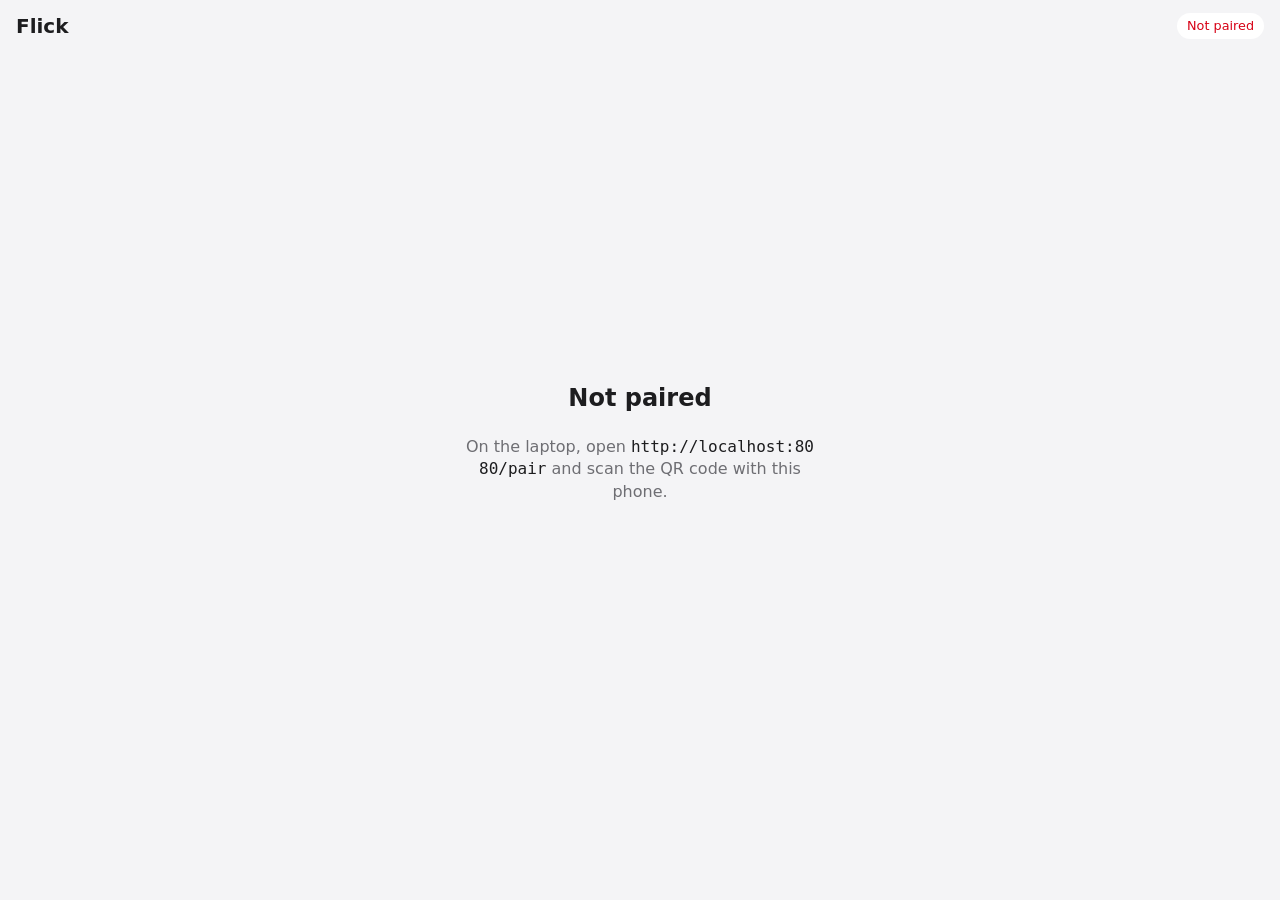
==== web/index.html @ 07ac6890 "feat(web): stack multiple selected photos and send one per flick The picker now allows several photo" ====
<!doctype html>
<html lang="en">
<head>
  <meta charset="utf-8">
  <meta name="viewport" content="width=device-width, initial-scale=1, viewport-fit=cover">
  <meta name="color-scheme" content="light dark">
  <meta name="theme-color" content="#111114">
  <title>Flick</title>
  <link rel="stylesheet" href="styles.css">
  <script type="module" src="app.js"></script>
</head>
<body>
  <header class="bar">
    <h1>Flick</h1>
    <span id="pair-status" class="pill">…</span>
  </header>

  <section id="direction" class="direction" hidden>
    <span id="dir-dot" class="dot" aria-hidden="true"></span>
    <span id="dir-text">Compass off</span>
    <button id="compass-btn" class="link" type="button">Enable compass</button>
    <button id="calibrate-btn" class="link" type="button" hidden>Calibrate</button>
  </section>

  <main id="stage" class="stage">
    <section id="unpaired" class="notice" hidden>
      <h2>Not paired</h2>
      <p>On the laptop, open <code>http://localhost:8080/pair</code> and scan the QR code with this phone.</p>
    </section>

    <section id="calibrate" class="notice calibrate" hidden>
      <h2>Point at the laptop</h2>
      <p>Hold the phone the way you will when flicking, top edge towards the laptop, then tap the button.</p>
      <p id="cal-heading" class="big">–</p>
      <button id="cal-save" class="button" type="button">This is my laptop</button>
      <button id="cal-cancel" class="link" type="button">Cancel</button>
    </section>

    <section id="empty" class="notice" hidden>
      <p>Choose a photo, point the phone at the laptop, then swipe it up.</p>
    </section>

    <div id="card" class="card" hidden>
      <img id="card-img" alt="Selected photo" draggable="false">
      <span id="stack-count" class="stack-count" hidden></span>
    </div>
  </main>

  <footer class="bar bottom">
    <p id="status" class="status" role="status" aria-live="polite"></p>
    <label id="pick" class="button" hidden>
      Choose photos
      <input id="file-input" type="file" accept="image/*" multiple hidden>
    </label>
    <button id="wrist-btn" class="link" type="button" hidden>Flick the phone to send: on</button>
  </footer>
</body>
</html>
---- web/styles.css ----
:root {
  --bg: #f4f4f6;
  --fg: #1d1d1f;
  --muted: #6e6e73;
  --surface: #ffffff;
  --accent: #0a84ff;
  --ok: #248a3d;
  --err: #d70015;
  --radius: 20px;
}

@media (prefers-color-scheme: dark) {
  :root {
    --bg: #111114;
    --fg: #f5f5f7;
    --muted: #98989d;
    --surface: #1c1c1f;
    --ok: #30d158;
    --err: #ff453a;
  }
}

* { box-sizing: border-box; }

html, body {
  height: 100%;
  margin: 0;
}

body {
  display: flex;
  flex-direction: column;
  background: var(--bg);
  color: var(--fg);
  font: 16px/1.4 system-ui, -apple-system, "Segoe UI", Roboto, sans-serif;
  overscroll-behavior: none;
  -webkit-user-select: none;
  user-select: none;
  -webkit-tap-highlight-color: transparent;
}

.bar {
  display: flex;
  align-items: center;
  justify-content: space-between;
  gap: 12px;
  padding: calc(12px + env(safe-area-inset-top)) 16px 12px;
}

.bar h1 { font-size: 1.25rem; margin: 0; }

.bottom {
  flex-direction: column;
  padding: 12px 16px calc(16px + env(safe-area-inset-bottom));
}

.pill {
  font-size: .8rem;
  padding: 4px 10px;
  border-radius: 999px;
  background: var(--surface);
  color: var(--muted);
}
.pill.ok { color: var(--ok); }
.pill.err { color: var(--err); }

.direction {
  display: flex;
  align-items: center;
  gap: 10px;
  margin: 0 16px;
  padding: 10px 14px;
  border-radius: 14px;
  background: var(--surface);
  font-size: .9rem;
}

.direction #dir-text { flex: 1; }

.dot {
  width: 12px;
  height: 12px;
  border-radius: 50%;
  background: var(--muted);
  flex: none;
}
.dot.ok { background: var(--ok); }

.link {
  border: 0;
  padding: 4px 0;
  background: none;
  color: var(--accent);
  font: inherit;
  font-weight: 600;
  cursor: pointer;
}

.stage {
  flex: 1;
  display: grid;
  place-items: center;
  padding: 16px;
  overflow: hidden;
  position: relative;
}

.notice {
  max-width: 22rem;
  text-align: center;
  color: var(--muted);
}
.notice h2 { color: var(--fg); margin-top: 0; }

.calibrate {
  display: flex;
  flex-direction: column;
  align-items: center;
  gap: 12px;
}

.big {
  margin: 8px 0;
  font-size: 3rem;
  font-weight: 700;
  font-variant-numeric: tabular-nums;
  color: var(--fg);
}
.notice code { word-break: break-all; color: var(--fg); }

.card {
  width: min(80vw, 22rem);
  max-height: 62vh;
  border-radius: var(--radius);
  overflow: hidden;
  background: var(--surface);
  box-shadow: 0 12px 40px rgb(0 0 0 / .25);
  touch-action: none;
  will-change: transform;
}

.card {
  outline: 3px solid transparent;
  outline-offset: 4px;
  transition: outline-color 150ms;
}
.card.in-range { outline-color: var(--ok); }

.card { position: relative; overflow: visible; }
.card img { border-radius: var(--radius); }
/* Edges of the photos waiting underneath. */
.card.stacked {
  box-shadow:
    0 6px 0 -2px var(--surface),
    0 12px 0 -4px color-mix(in srgb, var(--surface) 80%, var(--muted)),
    0 12px 40px rgb(0 0 0 / .25);
}

.stack-count {
  position: absolute;
  top: 10px;
  right: 10px;
  padding: 2px 10px;
  border-radius: 999px;
  background: rgb(0 0 0 / .6);
  color: #fff;
  font-size: .85rem;
  font-weight: 600;
}

.dot { transition: background-color 150ms; }

.card img {
  display: block;
  width: 100%;
  max-height: 62vh;
  object-fit: cover;
  pointer-events: none;
}

.status {
  min-height: 1.4em;
  margin: 0;
  color: var(--muted);
  text-align: center;
}
.status.ok { color: var(--ok); }
.status.err { color: var(--err); }

.button {
  display: block;
  width: 100%;
  max-width: 22rem;
  padding: 14px;
  border: 0;
  border-radius: 14px;
  background: var(--accent);
  color: #fff;
  font: inherit;
  font-weight: 600;
  text-align: center;
  cursor: pointer;
}

@media (prefers-reduced-motion: reduce) {
  .card { transition-duration: 1ms !important; }
}

[hidden] { display: none !important; }
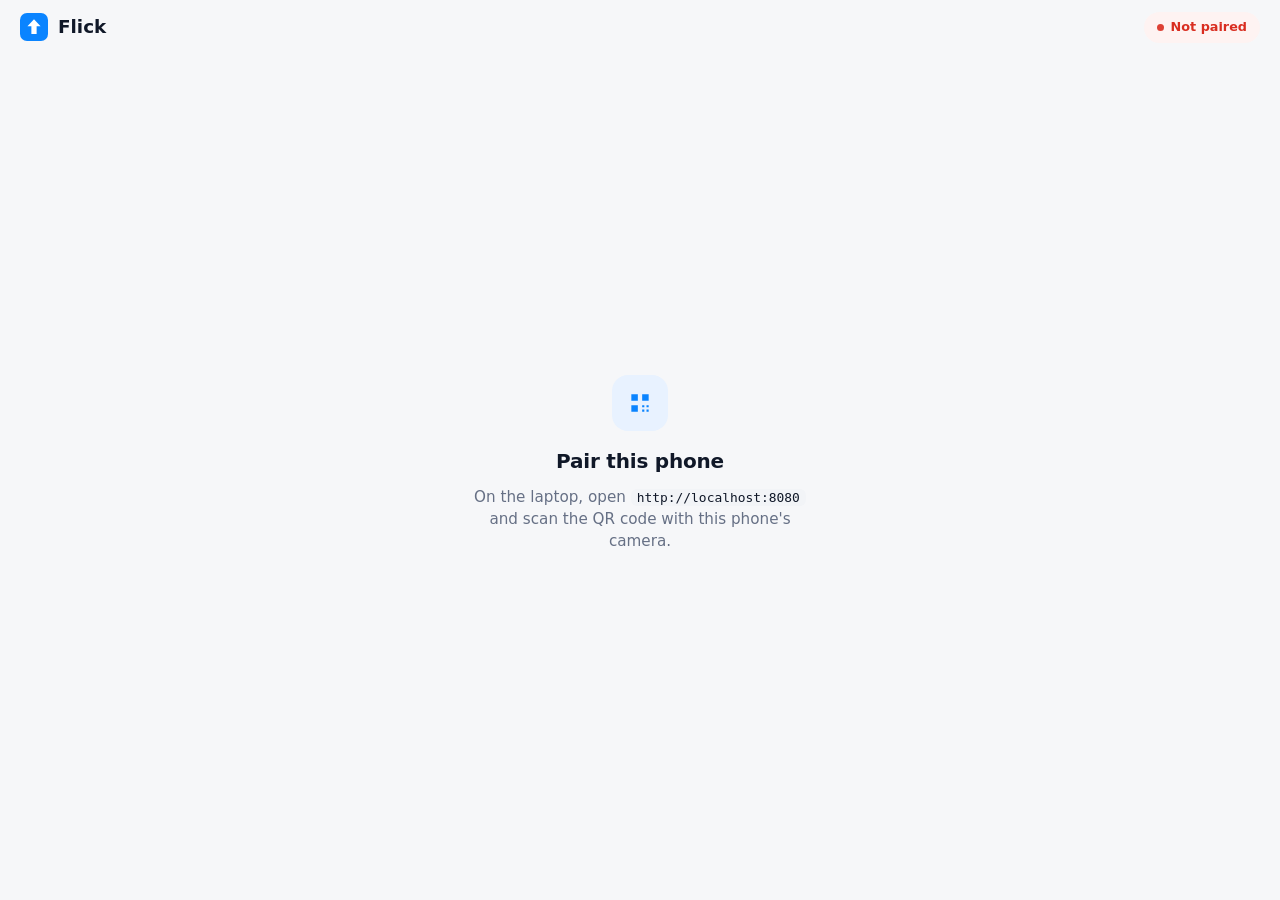
==== commit 8cce2235: "feat(web): redesign phone page with direction gauge - New top bar, panels and buttons that match the" ====
--- a/web/index.html
+++ b/web/index.html
@@ -4,55 +4,100 @@
   <meta charset="utf-8">
   <meta name="viewport" content="width=device-width, initial-scale=1, viewport-fit=cover">
   <meta name="color-scheme" content="light dark">
-  <meta name="theme-color" content="#111114">
+  <meta name="theme-color" content="#f6f7f9" media="(prefers-color-scheme: light)">
+  <meta name="theme-color" content="#0b0d12" media="(prefers-color-scheme: dark)">
   <title>Flick</title>
+  <link rel="manifest" href="manifest.json">
+  <link rel="icon" type="image/png" sizes="192x192" href="icons/icon-192.png">
+  <link rel="apple-touch-icon" href="icons/apple-touch-icon.png">
+  <meta name="apple-mobile-web-app-capable" content="yes">
+  <meta name="mobile-web-app-capable" content="yes">
+  <meta name="apple-mobile-web-app-status-bar-style" content="default">
+  <meta name="apple-mobile-web-app-title" content="Flick">
   <link rel="stylesheet" href="styles.css">
   <script type="module" src="app.js"></script>
 </head>
 <body>
-  <header class="bar">
-    <h1>Flick</h1>
+  <header class="topbar">
+    <div class="brand">
+      <svg class="logo" viewBox="0 0 32 32" aria-hidden="true">
+        <rect width="32" height="32" rx="8" fill="var(--primary)"/>
+        <path d="M16 7l7.5 8H19v9h-6v-9H8.5z" fill="#fff"/>
+      </svg>
+      <span>Flick</span>
+    </div>
     <span id="pair-status" class="pill">…</span>
   </header>
 
   <section id="direction" class="direction" hidden>
+    <div id="dir-gauge" class="gauge" aria-hidden="true" hidden>
+      <svg class="needle" viewBox="0 0 24 24"><path d="M12 4l5 7h-3.2v9h-3.6v-9H7z"/></svg>
+    </div>
     <span id="dir-dot" class="dot" aria-hidden="true"></span>
-    <span id="dir-text">Compass off</span>
-    <button id="compass-btn" class="link" type="button">Enable compass</button>
-    <button id="calibrate-btn" class="link" type="button" hidden>Calibrate</button>
+    <span id="dir-text" class="dir-text">Compass off</span>
+    <button id="compass-btn" class="chip-btn" type="button">Enable compass</button>
+    <button id="calibrate-btn" class="chip-btn" type="button" hidden>Calibrate</button>
   </section>
 
   <main id="stage" class="stage">
-    <section id="unpaired" class="notice" hidden>
-      <h2>Not paired</h2>
-      <p>On the laptop, open <code>http://localhost:8080/pair</code> and scan the QR code with this phone.</p>
+    <section id="unpaired" class="panel" hidden>
+      <div class="panel-icon">
+        <svg viewBox="0 0 24 24" aria-hidden="true"><path d="M4 4h6v6H4zM14 4h6v6h-6zM4 14h6v6H4zM14 14h2v2h-2zM18 14h2v2h-2zM14 18h2v2h-2zM18 18h2v2h-2z"/></svg>
+      </div>
+      <h2>Pair this phone</h2>
+      <p>On the laptop, open <code>http://localhost:8080</code> and scan the QR code with this phone's camera.</p>
     </section>
 
-    <section id="calibrate" class="notice calibrate" hidden>
-      <h2>Point at the laptop</h2>
-      <p>Hold the phone the way you will when flicking, top edge towards the laptop, then tap the button.</p>
-      <p id="cal-heading" class="big">–</p>
-      <button id="cal-save" class="button" type="button">This is my laptop</button>
-      <button id="cal-cancel" class="link" type="button">Cancel</button>
+    <section id="calibrate" class="panel calibrate" hidden>
+      <span class="eyebrow">Calibrate</span>
+      <h2>Point at your laptop</h2>
+      <p>Hold the phone the way you will when sending, top edge towards the laptop.</p>
+      <div class="dial">
+        <span id="cal-heading" class="dial-value">–</span>
+        <span class="dial-label">heading</span>
+      </div>
+      <button id="cal-save" class="btn btn-primary" type="button">This is my laptop</button>
+      <button id="cal-cancel" class="btn btn-ghost" type="button">Cancel</button>
     </section>
 
-    <section id="empty" class="notice" hidden>
-      <p>Choose a photo, point the phone at the laptop, then swipe it up.</p>
+    <section id="empty" class="panel empty" hidden>
+      <svg class="hero" viewBox="0 0 160 96" aria-hidden="true">
+        <rect x="14" y="30" width="34" height="56" rx="7" class="hero-phone"/>
+        <rect x="20" y="38" width="22" height="30" rx="3" class="hero-photo"/>
+        <path d="M58 54 C 80 18, 104 18, 118 34" class="hero-arc"/>
+        <path d="M112 28 l8 6 -9 4" class="hero-arc"/>
+        <rect x="104" y="44" width="48" height="30" rx="4" class="hero-laptop"/>
+        <rect x="98" y="74" width="60" height="5" rx="2.5" class="hero-laptop"/>
+      </svg>
+      <h2>Ready to send</h2>
+      <p>Choose photos, point the phone at your laptop, then swipe up or flick.</p>
     </section>
 
     <div id="card" class="card" hidden>
       <img id="card-img" alt="Selected photo" draggable="false">
       <span id="stack-count" class="stack-count" hidden></span>
     </div>
+    <p class="swipe-hint" aria-hidden="true">
+      <svg viewBox="0 0 24 24"><path d="M6 14l6-6 6 6"/></svg>
+      Swipe up to send
+    </p>
   </main>
 
-  <footer class="bar bottom">
+  <footer class="dock">
     <p id="status" class="status" role="status" aria-live="polite"></p>
-    <label id="pick" class="button" hidden>
+    <div id="error-actions" class="error-actions" hidden>
+      <button id="retry-btn" class="btn btn-secondary" type="button">Retry</button>
+      <button id="skip-btn" class="btn btn-secondary" type="button">Skip this photo</button>
+    </div>
+    <label id="pick" class="btn btn-primary btn-block" hidden>
+      <svg class="icon" viewBox="0 0 24 24" aria-hidden="true"><rect x="3" y="5" width="18" height="14" rx="2.5"/><circle cx="9" cy="10" r="1.6"/><path d="M21 15l-5-5-8 9"/></svg>
       Choose photos
       <input id="file-input" type="file" accept="image/*" multiple hidden>
     </label>
-    <button id="wrist-btn" class="link" type="button" hidden>Flick the phone to send: on</button>
+    <button id="wrist-btn" class="switch-row" type="button" role="switch" aria-checked="true" hidden>
+      <span class="switch-label">Flick the phone to send</span>
+      <span class="switch" aria-hidden="true"><span class="knob"></span></span>
+    </button>
   </footer>
 </body>
 </html>
--- a/web/styles.css
+++ b/web/styles.css
@@ -1,209 +1,345 @@
 :root {
-  --bg: #f4f4f6;
-  --fg: #1d1d1f;
-  --muted: #6e6e73;
+  --bg: #f6f7f9;
   --surface: #ffffff;
-  --accent: #0a84ff;
-  --ok: #248a3d;
-  --err: #d70015;
-  --radius: 20px;
+  --surface-2: #f2f4f7;
+  --border: #e4e7ec;
+  --text: #101828;
+  --muted: #667085;
+  --primary: #0a84ff;
+  --primary-hover: #0071e3;
+  --primary-soft: #e8f2ff;
+  --ok: #12b76a;
+  --ok-soft: #e7f8ef;
+  --err: #d92d20;
+  --err-soft: #fef3f2;
+  --radius: 22px;
+  --shadow: 0 1px 2px rgb(16 24 40 / .05), 0 1px 3px rgb(16 24 40 / .06);
+  --font: ui-sans-serif, system-ui, -apple-system, "Segoe UI", Roboto, "Helvetica Neue", Arial, sans-serif;
 }
 
 @media (prefers-color-scheme: dark) {
   :root {
-    --bg: #111114;
-    --fg: #f5f5f7;
-    --muted: #98989d;
-    --surface: #1c1c1f;
-    --ok: #30d158;
-    --err: #ff453a;
+    --bg: #0b0d12;
+    --surface: #12151c;
+    --surface-2: #1a1e27;
+    --border: #262b36;
+    --text: #f2f4f7;
+    --muted: #98a2b3;
+    --primary-soft: #0a2a4d;
+    --ok-soft: #0d2b1e;
+    --err-soft: #2a1210;
+    --shadow: 0 1px 2px rgb(0 0 0 / .5);
   }
 }
 
 * { box-sizing: border-box; }
 
-html, body {
-  height: 100%;
-  margin: 0;
-}
+html, body { height: 100%; margin: 0; }
 
 body {
   display: flex;
   flex-direction: column;
   background: var(--bg);
-  color: var(--fg);
-  font: 16px/1.4 system-ui, -apple-system, "Segoe UI", Roboto, sans-serif;
+  color: var(--text);
+  font: 16px/1.45 var(--font);
+  -webkit-font-smoothing: antialiased;
   overscroll-behavior: none;
   -webkit-user-select: none;
   user-select: none;
   -webkit-tap-highlight-color: transparent;
 }
 
-.bar {
+h2 { margin: 0; font-size: 1.25rem; font-weight: 650; letter-spacing: -.01em; }
+p { margin: 0; }
+code {
+  font: .85em ui-monospace, SFMono-Regular, Consolas, monospace;
+  background: var(--surface-2);
+  padding: 1px 6px;
+  border-radius: 6px;
+  color: var(--text);
+  word-break: break-all;
+}
+
+/* Top bar */
+.topbar {
   display: flex;
   align-items: center;
   justify-content: space-between;
-  gap: 12px;
-  padding: calc(12px + env(safe-area-inset-top)) 16px 12px;
-}
-
-.bar h1 { font-size: 1.25rem; margin: 0; }
-
-.bottom {
-  flex-direction: column;
-  padding: 12px 16px calc(16px + env(safe-area-inset-bottom));
-}
+  padding: calc(12px + env(safe-area-inset-top)) 20px 12px;
+}
+.brand { display: flex; align-items: center; gap: 10px; font-weight: 700; font-size: 1.15rem; }
+.logo { width: 28px; height: 28px; }
 
 .pill {
+  display: inline-flex;
+  align-items: center;
+  gap: 7px;
   font-size: .8rem;
-  padding: 4px 10px;
+  font-weight: 600;
+  padding: 5px 12px;
   border-radius: 999px;
   background: var(--surface);
+  border: 1px solid var(--border);
   color: var(--muted);
 }
-.pill.ok { color: var(--ok); }
-.pill.err { color: var(--err); }
-
+.pill::before { content: ""; width: 7px; height: 7px; border-radius: 50%; background: currentColor; opacity: .9; }
+.pill.ok { color: var(--ok); background: var(--ok-soft); border-color: transparent; }
+.pill.err { color: var(--err); background: var(--err-soft); border-color: transparent; }
+
+/* Direction bar */
 .direction {
   display: flex;
   align-items: center;
   gap: 10px;
   margin: 0 16px;
-  padding: 10px 14px;
-  border-radius: 14px;
+  padding: 10px 12px 10px 14px;
+  border-radius: 16px;
   background: var(--surface);
+  border: 1px solid var(--border);
+  box-shadow: var(--shadow);
   font-size: .9rem;
 }
-
-.direction #dir-text { flex: 1; }
-
-.dot {
-  width: 12px;
-  height: 12px;
+.dir-text { flex: 1; min-width: 0; font-weight: 500; }
+.dot { width: 10px; height: 10px; border-radius: 50%; background: var(--muted); flex: none; transition: background-color .15s; }
+.dot.ok { background: var(--ok); box-shadow: 0 0 0 4px var(--ok-soft); }
+.gauge {
+  position: relative;
+  width: 34px;
+  height: 34px;
+  flex: none;
   border-radius: 50%;
-  background: var(--muted);
+  background: var(--surface-2);
+  border: 1px solid var(--border);
+}
+.gauge + .dot { display: none; }
+.needle {
+  position: absolute;
+  inset: 5px;
+  fill: var(--muted);
+  transform: rotate(var(--turn, 0deg));
+  transition: transform .15s linear;
+}
+.direction.in-range .needle { fill: var(--ok); }
+.direction.in-range .gauge { border-color: color-mix(in srgb, var(--ok) 50%, var(--border)); background: var(--ok-soft); }
+
+.chip-btn {
   flex: none;
-}
-.dot.ok { background: var(--ok); }
-
-.link {
   border: 0;
-  padding: 4px 0;
-  background: none;
-  color: var(--accent);
+  padding: 7px 12px;
+  border-radius: 999px;
+  background: var(--primary-soft);
+  color: var(--primary);
   font: inherit;
-  font-weight: 600;
+  font-size: .8rem;
+  font-weight: 650;
   cursor: pointer;
 }
 
+/* Stage */
 .stage {
   flex: 1;
-  display: grid;
-  place-items: center;
+  display: flex;
+  flex-direction: column;
+  align-items: center;
+  justify-content: center;
+  gap: 16px;
   padding: 16px;
   overflow: hidden;
   position: relative;
 }
 
-.notice {
+.panel {
+  width: 100%;
   max-width: 22rem;
+  display: flex;
+  flex-direction: column;
+  align-items: center;
+  gap: 10px;
   text-align: center;
-  color: var(--muted);
-}
-.notice h2 { color: var(--fg); margin-top: 0; }
-
-.calibrate {
-  display: flex;
-  flex-direction: column;
-  align-items: center;
-  gap: 12px;
-}
-
-.big {
-  margin: 8px 0;
-  font-size: 3rem;
-  font-weight: 700;
-  font-variant-numeric: tabular-nums;
-  color: var(--fg);
-}
-.notice code { word-break: break-all; color: var(--fg); }
-
+}
+.panel p { color: var(--muted); font-size: .95rem; }
+.panel-icon {
+  width: 56px;
+  height: 56px;
+  display: grid;
+  place-items: center;
+  border-radius: 16px;
+  background: var(--primary-soft);
+  margin-bottom: 6px;
+}
+.panel-icon svg { width: 26px; height: 26px; fill: var(--primary); }
+.eyebrow { font-size: .75rem; font-weight: 700; letter-spacing: .08em; text-transform: uppercase; color: var(--primary); }
+
+.hero { width: 200px; height: auto; margin-bottom: 8px; }
+.hero-phone, .hero-laptop { fill: var(--surface); stroke: var(--border); stroke-width: 2; }
+.hero-photo { fill: var(--primary-soft); stroke: var(--primary); stroke-width: 1.5; }
+.hero-arc { fill: none; stroke: var(--primary); stroke-width: 2.5; stroke-linecap: round; stroke-linejoin: round; stroke-dasharray: 4 5; }
+
+.calibrate { gap: 12px; }
+.dial {
+  width: 168px;
+  height: 168px;
+  margin: 10px 0;
+  border-radius: 50%;
+  display: grid;
+  place-content: center;
+  text-align: center;
+  background: radial-gradient(circle at 50% 40%, var(--surface), var(--surface-2));
+  border: 1px solid var(--border);
+  box-shadow: var(--shadow), inset 0 0 0 10px var(--bg);
+}
+.dial-value { font-size: 2.6rem; font-weight: 700; font-variant-numeric: tabular-nums; letter-spacing: -.02em; }
+.dial-label { font-size: .75rem; color: var(--muted); text-transform: uppercase; letter-spacing: .08em; }
+.calibrate .btn { width: 100%; }
+
+/* Photo card */
 .card {
-  width: min(80vw, 22rem);
-  max-height: 62vh;
+  position: relative;
+  width: min(78vw, 21rem);
   border-radius: var(--radius);
-  overflow: hidden;
   background: var(--surface);
-  box-shadow: 0 12px 40px rgb(0 0 0 / .25);
+  box-shadow: 0 20px 50px rgb(16 24 40 / .18), 0 4px 12px rgb(16 24 40 / .08);
   touch-action: none;
   will-change: transform;
-}
-
-.card {
   outline: 3px solid transparent;
-  outline-offset: 4px;
-  transition: outline-color 150ms;
+  outline-offset: 5px;
+  transition: outline-color .15s;
 }
 .card.in-range { outline-color: var(--ok); }
-
-.card { position: relative; overflow: visible; }
-.card img { border-radius: var(--radius); }
-/* Edges of the photos waiting underneath. */
-.card.stacked {
-  box-shadow:
-    0 6px 0 -2px var(--surface),
-    0 12px 0 -4px color-mix(in srgb, var(--surface) 80%, var(--muted)),
-    0 12px 40px rgb(0 0 0 / .25);
-}
-
-.stack-count {
-  position: absolute;
-  top: 10px;
-  right: 10px;
-  padding: 2px 10px;
-  border-radius: 999px;
-  background: rgb(0 0 0 / .6);
-  color: #fff;
-  font-size: .85rem;
-  font-weight: 600;
-}
-
-.dot { transition: background-color 150ms; }
-
 .card img {
   display: block;
   width: 100%;
-  max-height: 62vh;
+  max-height: 56vh;
   object-fit: cover;
+  border-radius: var(--radius);
   pointer-events: none;
 }
-
-.status {
-  min-height: 1.4em;
-  margin: 0;
+.card.stacked {
+  box-shadow:
+    0 8px 0 -3px var(--surface),
+    0 8px 0 -2px var(--border),
+    0 16px 0 -6px var(--surface),
+    0 16px 0 -5px var(--border),
+    0 24px 50px rgb(16 24 40 / .18);
+}
+.stack-count {
+  position: absolute;
+  top: 12px;
+  right: 12px;
+  padding: 3px 10px;
+  border-radius: 999px;
+  background: rgb(16 24 40 / .65);
+  backdrop-filter: blur(6px);
+  color: #fff;
+  font-size: .8rem;
+  font-weight: 650;
+}
+
+.swipe-hint {
+  display: flex;
+  flex-direction: column;
+  align-items: center;
+  gap: 2px;
   color: var(--muted);
-  text-align: center;
-}
-.status.ok { color: var(--ok); }
-.status.err { color: var(--err); }
-
-.button {
-  display: block;
+  font-size: .8rem;
+  font-weight: 600;
+}
+.swipe-hint svg {
+  width: 20px;
+  height: 20px;
+  fill: none;
+  stroke: currentColor;
+  stroke-width: 2.5;
+  stroke-linecap: round;
+  stroke-linejoin: round;
+  animation: nudge 1.4s ease-in-out infinite;
+}
+@keyframes nudge { 50% { transform: translateY(-5px); } }
+#card[hidden] ~ .swipe-hint { display: none; }
+
+/* Dock */
+.dock {
+  display: flex;
+  flex-direction: column;
+  align-items: center;
+  gap: 12px;
+  padding: 12px 16px calc(16px + env(safe-area-inset-bottom));
+}
+.status { min-height: 1.4em; color: var(--muted); font-size: .9rem; text-align: center; font-weight: 500; }
+.status:empty { display: none; }
+.status.ok, .status.err {
+  padding: 6px 14px;
+  border-radius: 999px;
+}
+.status.ok { color: var(--ok); background: var(--ok-soft); }
+.status.err { color: var(--err); background: var(--err-soft); }
+
+.btn {
+  display: inline-flex;
+  align-items: center;
+  justify-content: center;
+  gap: 8px;
+  min-height: 48px;
+  padding: 0 18px;
+  border-radius: 14px;
+  border: 1px solid transparent;
+  font: inherit;
+  font-weight: 650;
+  cursor: pointer;
+  transition: background-color .15s, transform .1s;
+}
+.btn:active { transform: scale(.98); }
+.btn:disabled { opacity: .5; }
+.btn-primary { background: var(--primary); color: #fff; box-shadow: 0 6px 16px color-mix(in srgb, var(--primary) 30%, transparent); }
+.btn-secondary { background: var(--surface); border-color: var(--border); color: var(--text); }
+.btn-ghost { background: transparent; color: var(--muted); }
+.btn-block { width: 100%; max-width: 24rem; min-height: 54px; font-size: 1.02rem; }
+.icon { width: 22px; height: 22px; fill: none; stroke: currentColor; stroke-width: 2; stroke-linecap: round; stroke-linejoin: round; }
+
+.error-actions { display: flex; gap: 10px; width: 100%; max-width: 24rem; }
+.error-actions .btn { flex: 1; min-height: 44px; }
+
+.switch-row {
+  display: flex;
+  align-items: center;
+  justify-content: space-between;
   width: 100%;
-  max-width: 22rem;
-  padding: 14px;
-  border: 0;
+  max-width: 24rem;
+  padding: 10px 14px;
+  border: 1px solid var(--border);
   border-radius: 14px;
-  background: var(--accent);
-  color: #fff;
+  background: var(--surface);
+  color: var(--text);
   font: inherit;
-  font-weight: 600;
-  text-align: center;
+  font-size: .9rem;
+  font-weight: 500;
   cursor: pointer;
 }
+.switch {
+  position: relative;
+  width: 44px;
+  height: 26px;
+  border-radius: 999px;
+  background: var(--border);
+  transition: background-color .2s;
+}
+.knob {
+  position: absolute;
+  top: 3px;
+  left: 3px;
+  width: 20px;
+  height: 20px;
+  border-radius: 50%;
+  background: #fff;
+  box-shadow: 0 1px 3px rgb(0 0 0 / .25);
+  transition: transform .2s;
+}
+.switch-row[aria-checked="true"] .switch { background: var(--ok); }
+.switch-row[aria-checked="true"] .knob { transform: translateX(18px); }
 
 @media (prefers-reduced-motion: reduce) {
   .card { transition-duration: 1ms !important; }
+  .swipe-hint svg { animation: none; }
 }
 
 [hidden] { display: none !important; }
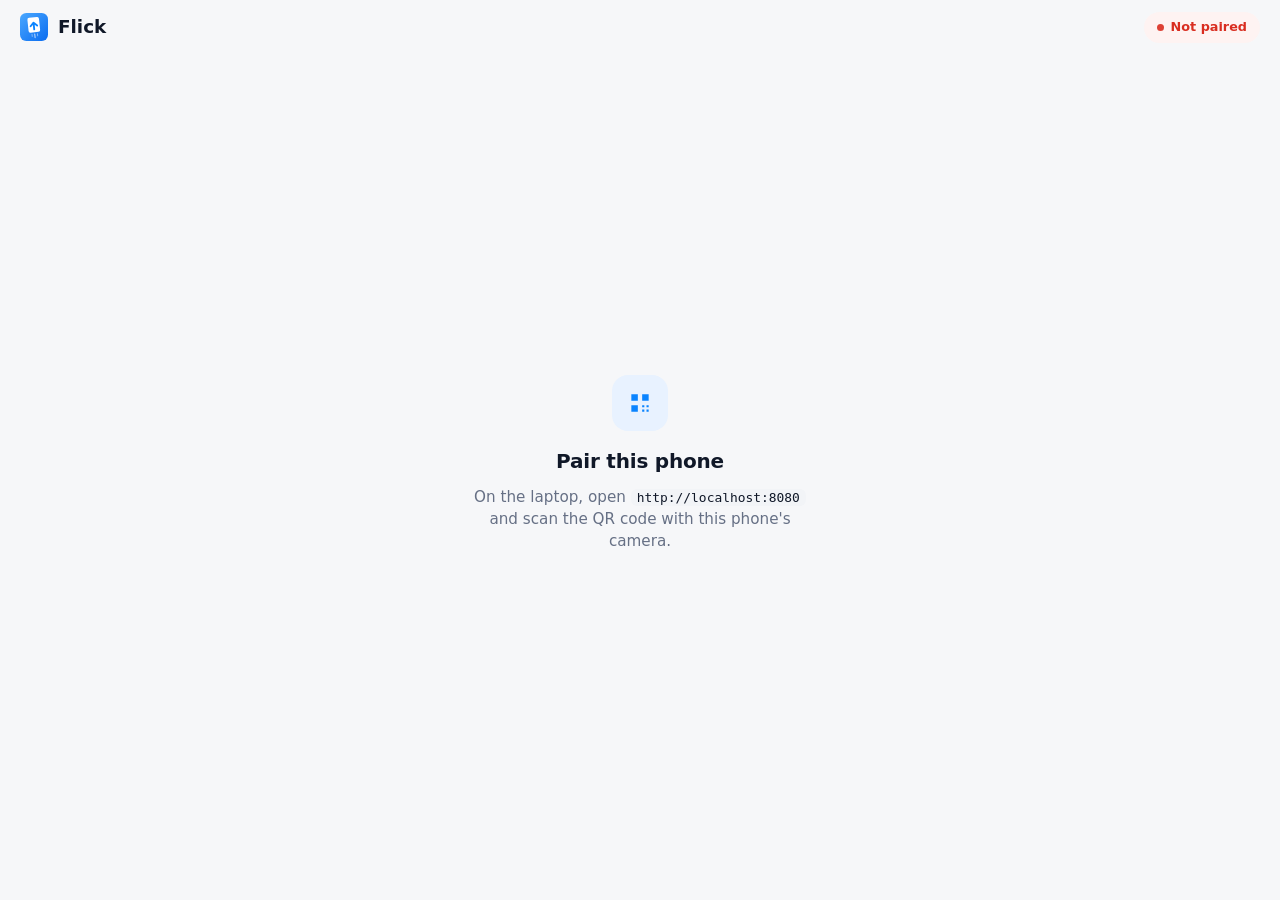
==== commit 205fa493: "feat(web): show new logo on phone and laptop pages Replace the plain arrow in both page headers and " ====
--- a/web/index.html
+++ b/web/index.html
@@ -8,6 +8,7 @@
   <meta name="theme-color" content="#0b0d12" media="(prefers-color-scheme: dark)">
   <title>Flick</title>
   <link rel="manifest" href="manifest.json">
+  <link rel="icon" type="image/svg+xml" href="icons/logo.svg">
   <link rel="icon" type="image/png" sizes="192x192" href="icons/icon-192.png">
   <link rel="apple-touch-icon" href="icons/apple-touch-icon.png">
   <meta name="apple-mobile-web-app-capable" content="yes">
@@ -20,9 +21,23 @@
 <body>
   <header class="topbar">
     <div class="brand">
-      <svg class="logo" viewBox="0 0 32 32" aria-hidden="true">
-        <rect width="32" height="32" rx="8" fill="var(--primary)"/>
-        <path d="M16 7l7.5 8H19v9h-6v-9H8.5z" fill="#fff"/>
+      <svg class="logo" viewBox="0 0 512 512" aria-hidden="true">
+        <defs>
+          <linearGradient id="logo-bg" x1="0" y1="0" x2="1" y2="1">
+            <stop offset="0" stop-color="#4aa8ff"/>
+            <stop offset="1" stop-color="#0a6cf0"/>
+          </linearGradient>
+        </defs>
+        <rect width="512" height="512" rx="114" fill="url(#logo-bg)"/>
+        <g transform="rotate(-6 256 256)">
+          <g stroke="#fff" stroke-linecap="round" stroke-width="18" fill="none">
+            <line x1="256" y1="384" x2="256" y2="452" opacity="0.75"/>
+            <line x1="206" y1="384" x2="206" y2="424" opacity="0.45"/>
+            <line x1="306" y1="384" x2="306" y2="424" opacity="0.45"/>
+          </g>
+          <rect x="150" y="80" width="212" height="272" rx="34" fill="#fff"/>
+          <path d="M196 236 L256 176 L316 236 M256 184 V298" fill="none" stroke="#0a84ff" stroke-width="34" stroke-linecap="round" stroke-linejoin="round"/>
+        </g>
       </svg>
       <span>Flick</span>
     </div>
